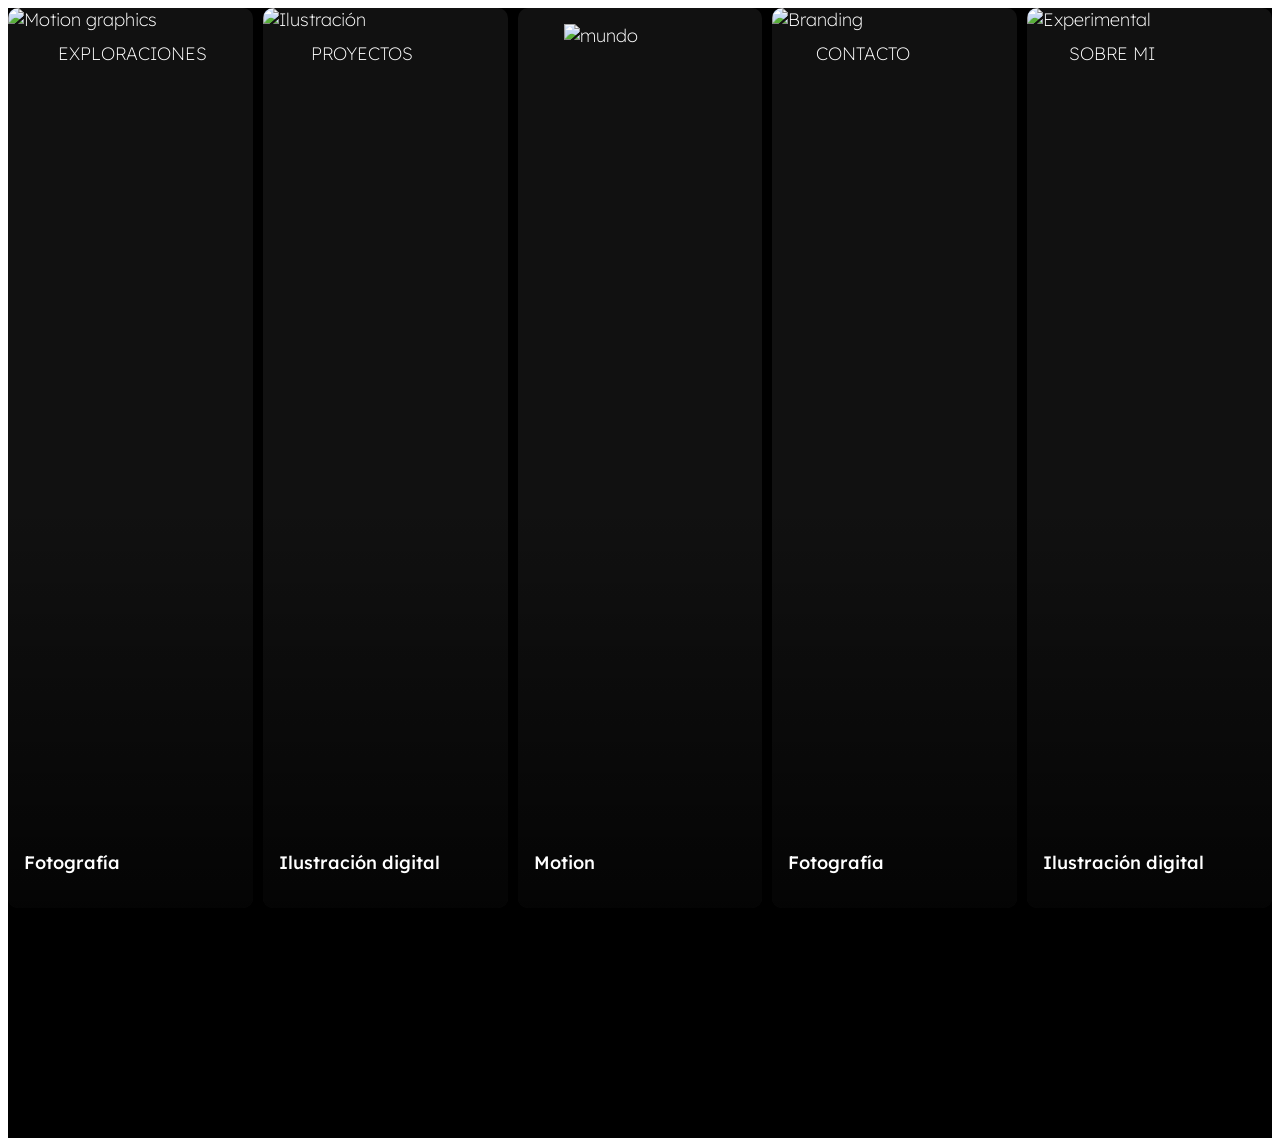
==== index.html @ 6927ef79 "Add files via upload" ====
<!doctype html>
<html>
<head>
<meta charset="UTF-8">
<title>Principal</title>
	<meta name="viewport" content="width=device-width, initial-scale=1">
	<link type="text/css" rel="stylesheet" href="estiloprincipal.css">
	<link rel="preconnect" href="https://fonts.googleapis.com">
	<link rel="preconnect" href="https://fonts.gstatic.com" crossorigin>
	<link href="https://fonts.googleapis.com/css2?family=Lexend:wght@100..900&display=swap" rel="stylesheet">
</head>

	<!--------------------------------------------------->
	
<body>
	
	<main>
		<header>
			<button class="menu-toggle" id="menu-toggle">
        	☰
    		</button>
				<ul id="menu">
				<section class="cuadro20">
					<a href="exploraciones.html"><p class="titulo2">EXPLORACIONES</p></a>
				</section>
				<section class="cuadro20 proyectos-menu">
					<p class="titulo2">PROYECTOS</p>
					<div class="opciones-proyectos">
						<a href="motions.html">Motion graphics</a>
						<a href="ilustraciones.html">Ilustración</a>
						<a href="fotografia.html">Fotografía</a>
					</div>
				</section>
				<section class="cuadro20">
					<a href="index.html"><img src="images/marcablanco.png" width="36%" alt="mundo"></a>
				</section>
				<section class="cuadro20">
					<a href="contacto.html"><p class="titulo2">CONTACTO</p></a>
				</section>
				<section class="cuadro20">
					<a href="sobremi.html"><p class="titulo2">SOBRE MI</p></a>
				</section>
				</ul>
			
				<div class="stage">
 
				<div class="carrusel">
					<div class="carrusel-item">
						<a href="fotografia.html"><img src="images/2799.jpg" alt="Motion graphics"></a>
						<p class="etiqueta">Fotografía</p>
					</div>
					<div class="carrusel-item">
						<a href="ilustraciones.html"><img src="images/sopa2.jpg" alt="Ilustración"></a>
						<p class="etiqueta">Ilustración digital</p>
					</div>
					<div class="carrusel-item">
						<a href="motions.html"><video src="images/portadaagente.mp4" autoplay muted loop playsinline></video></a>
						<p class="etiqueta">Motion</p>
					</div>
					<div class="carrusel-item">
						<a href="fotografia.html"><img src="images/citl.jpg" alt="Branding"></a>
						<p class="etiqueta">Fotografía</p>
					</div>
					<div class="carrusel-item">
						<a href="ilustraciones.html"><img src="images/agua2.png" alt="Experimental"></a>
						<p class="etiqueta">Ilustración digital</p>
					</div>
				</div>
 
				</div>
			</header>
		
		<!--------------------------------------------------->
		
	<footer>
		<section class="cuadro30">
			<a href="principal.html"><img src="images/Marca personal logo.png" width="100px" alt="logo"></a>
			<p class="links"> Motion • Illustration • Visual Narrative <br>
© 2026 Itzel Luna — Diseñado y desarrollado por la autora.</p>
		</section>
		<section class="cuadro3">
			<p class="linkss redes"> <a href="https://www.instagram.com/artdsire?igsh=OXppN3QyMmU5aHZh" target="_blank" rel="noopener noreferrer" class="linkss redes-link">Instagram</a> <br> <br> <a href="https://www.behance.net/gallery/238469421/Portfolio-2025?platform=direct" target="_blank" rel="noopener noreferrer" class="linkss redes-link">Behance</a> <br> <br> <a href="https://www.linkedin.com/in/yaraluna-diseño" target="_blank" rel="noopener noreferrer" class="linkss redes-link">LinkedIn</a> </p>
		</section>
		<section class="cuadro3">
			<p class="linkss correo">Disponible para colaboraciones <br>
			<a href="mailto:yaramirzalg@gmail.com" class="linkss correo-link">yaramirzalg@gmail.com</a></p>
		</section>
	</footer>
	</main>
	

<script>

const boton = document.getElementById("menu-toggle");
const menu = document.getElementById("menu");

boton.addEventListener("click", () => {
    menu.classList.toggle("active");
});

</script>
</body>
</html>
---- estiloprincipal.css ----
@charset "UTF-8";
/* CSS Document */

main{
	width: 100%;
	height: auto;
	background-color: black;
}
 
header{
	width: 100%;
	height: 860px;
	background-color: black;
	position:relative;
    z-index:2;
	overflow: visible;
}

.menu-toggle{
    display:none;
}
 
ul{
 
	width: 100%;
	height: auto;
	display: flex;
	justify-content: center;
	padding: 0px 70px 0px 80px;
	position: absolute;
	z-index: 10;
}
 
a{
	font-family: "lexend";
	font-weight: 200;
	font-size: 20;
	color: white;
	text-decoration: none;
}
 
.cuadro20{
	width: 20%;
	height: auto;
	position: relative;
}
 
.opciones-proyectos {
    display: none;
    flex-direction: column;
    position: absolute;
    top: 100%;
    left: 0;
    min-width: 180px;
    background: black;
    border: 0.5px solid rgba(255, 255, 255, 0.3);
    border-radius: 8px;
    padding: 8px;
    margin-top: 0px;
    z-index: 10;
}
 
.opciones-proyectos a {
    padding: 8px 10px;
    border-radius: 6px;
}
 
.opciones-proyectos a:hover {
    background: rgba(255, 255, 255, 0.1);
}
 
.proyectos-menu:hover .opciones-proyectos {
    display: flex;
}
 
.titulo2{
	font-family: "lexend";
	font-weight: 200;
	font-size: 20;
	color: white;
}
 
.stage{
	width: 100%;
	height: 92%;
    inset: 0;
    position: relative;
	z-index: 2;
	background: black;
}
 
.carrusel {
    position: relative;
    width: 100%;
    height: 780px;
    display: flex;
    align-items: stretch;
    gap: 10px;
    box-sizing: border-box;
}
 
.carrusel-item {
    position: relative;
    flex: 1 1 0%;
    min-width: 0;
    border-radius: 10px;
    overflow: hidden;
    cursor: pointer;
    background-color: #111;
    transition: flex-grow 0.6s cubic-bezier(0.22, 1, 0.36, 1);
}
 
.carrusel-item:hover {
    flex-grow: 4;
}
 
.carrusel-item img,
.carrusel-item video {
    position: absolute;
    top: 0;
    left: 0;
    width: 100%;
    height: 100%;
    object-fit: cover;
}
 
.carrusel-item::after {
    content: "";
    position: absolute;
    inset: 0;
    background: linear-gradient(to top, rgba(0,0,0,0.75) 0%, rgba(0,0,0,0) 45%);
    pointer-events: none;
}
 
.carrusel-item .etiqueta {
    position: absolute;
    left: 16px;
    bottom: 16px;
    z-index: 2;
    color: white;
    font-family: "lexend";
    font-weight: 500;
    font-size: 18px;
    white-space: nowrap;
}
 
/*-----------------------------*/
 
 
footer{
	width: 100%;
	height: 200px;
	background: #3D007F;
	display: flex;
	justify-content: space-between;
	position:sticky;
    bottom:0;
    z-index:1;
}
 
.cuadro30{
	width: 35%;
	height: 142px;
	padding: 29px 36px 29px 36px;
	background: #3D007F;
}
 
.cuadro30:nth-child(2){
	width: 15%;
	padding-left: 150px;
}
 
.links{
	font-family: "lexend";
	font-weight: 200;
	font-size: 14;
	color: white;
	line-height: 23px;
}
 
.redes{
	text-decoration: underline;
	text-decoration-color: #FFE400;
	text-underline-offset: 4px;
}
 
.redes-link{
	color: inherit;
	text-decoration: underline;
	text-decoration-color: #FFE400;
	text-underline-offset: 4px;
	cursor: pointer;
	transition: opacity 0.2s ease;
}
 
.redes-link:hover{
	opacity: 0.6;
}
 
.correo{
	text-align: right;
	padding-right: 20px;
	padding-top: 39px;
}
 
.correo-link{
	color: inherit;
	cursor: pointer;
	transition: opacity 0.2s ease;
}
 
.correo-link:hover{
	opacity: 0.6;
}

/*------------------------ CONTACTO ------------------------------------*/

.contacto{
	width: 100%;
	height: auto;
	background-color: black;
}

.contact{
	width: 100%;
	height: 120px;
	background: transparent;
	position: relative;
	z-index: 50;
}

.contenido-contacto{
	width: 100%;
	height: 660px;
	background: black;
	overflow: hidden;
	position:relative;
    z-index:2;
}


.formulario{
	width: 100%;
	height: 257px;
	background: black;
	padding-top: 10px;
	display: flex;
	flex-wrap: wrap;
	justify-content: center;
	text-align: center;
	gap:10px;
}

.cont{
	width: 100%;
	height: 200px;
	background-color: #FFE400;
	display: flex;
	justify-content: space-between;
	position: sticky;
    bottom: 0;
    z-index: 0;
	padding-top: 30px;
}

.cuadros30{
	width: 35%;
	height: 142px;
	padding: 10px 36px 29px 36px;
}

.cuadros30:first-child{
	width: 20%;
}

.cuadros3:nth-child(2){
	width: 20%;	
}

.cuadros3{
}

.link{
	font-family: "lexend";
	font-weight: 200;
	font-size: 14;
	color: black;
	line-height: 23px;
}

.nombre{
	width: 100%;
	height: 90%;
	margin-top: -90px;
}

.gigante{
	font-family: "lexend";
	font-weight: 800;
	font-size:245px;
	color: white;
	text-align: center;
}


.titulo3{
	font-family: "halant";
	font-weight: 300;
	font-size: 16px;
	color: white;
	magin: 0px;
	padding: 0px;

}

.frase{
	width: 100%;
	height: auto;
}

.campo{
	width: 50%;
	height: 30px;
	border: 0.5px solid white;
	
}

.campo-mensaje{
	height: 150px;
	width: 50%;
	border: 0.5px solid white;
}

.boton{
	position: absolute;
	top: 280px;
	right: 0px;
	width: 9%;
	height: 20px;
	margin-top: 25px;
  	margin-left: auto;
 	margin-right: 375px;
}
 
.boton-submit{
	width: 100%;
	background: black;
	color: #c8c8c8;
	border: 2px solid rgba(255, 255, 255, 0.85);
	border-radius: 50px;
	padding: 10px 5px 10px 5px;
	cursor: pointer;
	box-shadow:
    0 0 8px 2px rgba(255, 255, 255, 0.6),
    0 0 20px 6px rgba(255, 255, 255, 0.3),
    0 0 50px 15px rgba(255, 255, 255, 0.12);
}
 
.boton-submit:hover {
  background: white;
  box-shadow:
    0 0 10px 3px rgba(255, 255, 255, 0.85),
    0 0 28px 10px rgba(255, 255, 255, 0.45),
    0 0 70px 22px rgba(255, 255, 255, 0.18);
}
 
.boton3{
	font-family: "halant";
	font-size: 20px;
	font-weight: 300;
	margin: 0; 
  	padding: 0;
	text-align: center;
	color: transparent;   
 	line-height: 1;
  	transition: color 0.3s ease;
}
 
.boton-submit:hover .boton3 {
  color: black;            
}
 
input[type=text]{
	width: 95%;
	background: black;
	border: 0;
	padding: 7px 10px;
	outline: none;
}
 
input[type=text]:focus{
	color: white;
}
 
input[type=email]{
	width: 95%;
	background: black;
	border: 0;
	padding: 7px 10px;
	outline: none;
	color: #c8c8c8;
	font-family: "lexend";
}
 
input[type=email]:focus{
	color: white;
}
 
textarea{
	width: 100%;
	height: 100%;
	background: black;
	border: 0;
	outline: none;
	color: #c8c8c8;
	font-family: "lexend";
	resize: none;
	box-sizing: border-box;
	padding: 7px 18px;
}
 
textarea:focus{
	color: white;
}

/*---------------------------- SOBRE MI ------------------------------------*/

.sobremi{
	width: 100%;
	height: 2000px;
	background-color: black;
	position:relative;
    z-index:2;
}

.sobre{
	width: 100%;
	height: auto;
}

.contenido{
	width: 100%;
	height: auto;
	background: black;
	position:relative;
    z-index:2;
}

.sob{
	width: 90%;
	height: auto;
	display: flex;
	padding: 15px 70px 15px 80px;
	justify-content: center;
	position: absolute;
	background:  rgba(0, 0, 0, 0.3);
	box-shadow:
    0 0 10px 3px rgba(0, 0, 0, 0.85),
    0 0 28px 10px rgba(0, 0, 0, 0.45),
    0 0 70px 22px rgba(0, 0, 0, 0.18);
	z-index: 2;
}

.disenadora{
	font-family: "lexend";
	font-weight: 900;
	font-size: 64px;
	letter-spacing: 0%;
	color: white;
	position: absolute;
	z-index: 2;
	top: 252px;
	left: 830px;
}

.multimedia{
	font-family:"halant";
	font-size: 64px;
	font-weight: 700;
	color: transparent;
	position: absolute;
	z-index: 2;
	top: 309px;
	left: 827px;
    -webkit-text-stroke: 0.5px white;
}

.descripcion{
	width: 100%;
	height: 100px;
	background-color: black;
	text-align: center;
	padding: 80px 150px 150px 150px;
	box-sizing: border-box;
}



.so{
	width: 100%;
	height: 200px;
	background: #2F26E0;
	display: flex;
	justify-content: space-between;
	position:sticky;
    bottom:0;
    z-index:1;
}

.cuadro3{
	width: 35%;
	height: 142px;
	padding: 29px 36px 29px 36px;
}

.cuadro3:nth-child(2){
	width: 15%;
	padding-left: 150px;
}

.linkss{
	font-family: "lexend";
	font-weight: 200;
	font-size: 14;
	color: white;
	line-height: 23px;
}

.principal{
	width: 100%;
	height: 600px;
	background: black;
	display: flex;
}

.cuadro50{
	width: 50%;
	height: 220px;
	padding: 80px 150px;
}
.experiencia{
	font-family: "lexend";
	font-weight: 100;
	font-size: 20;
	color:white;
}

li{
	font-family: "lexend";
	font-size: 16;
	list-style:circle;
	list-style-position: inside;
}

.habilidades{
	width: 100%;
	background-color: #FFE400;
	height: 200px;
	display: flex;
	justify-content: center;
	padding: 0px;
	margin:0px;
}

.habilidades:last-child{
	background-color: black;
	margin-bottom:0px;
}

.div5{
	width: 25%;
	height: 200px;
	padding: 60px 80px;
}

.hab{
	font-family: "lexend";
	font-weight: 100;
	font-size: 24;
	color: black;
}

.scroll-text .palabra {
  display: inline-block;
  transition: opacity 0.1s linear;
}

@keyframes apareceHaciaArriba {
  from {
    opacity: 0;
    transform: translateY(20px);
  }
  to {
    opacity: 1;
    transform: translateY(0);
  }
}
 
.entrada {
  opacity: 0;
  animation: apareceHaciaArriba 0.8s ease-out forwards;
}
 
.entrada-delay {
  animation-delay: 0.2s;
}

.reveal {
  opacity: 0;
  transform: translateY(60px);
  transition: opacity 0.8s ease-out, transform 0.8s ease-out;
}
 
.reveal.visible {
  opacity: 1;
  transform: translateY(0);
}


/*---------------------------- MOTIONS ------------------------------------------*/

.project-scroller {
	width: 100%;
	padding: 0px;
  display: grid;
  grid-template-columns: 53% 47%;
  position: relative;
	z-index: 3;
	background: black;
}

.info-panel {
  position: sticky;
  top: 0;
  width: 100%;
  height: 830px;
  display: flex;
  flex-direction: column;
  justify-content: center;
  padding-left: 110px;
	background: #2F26E0;
	margin: 0;
}

.image-panel {
  display: flex;
  flex-direction: column;
}

.project-frame {
  height: 100%;
  overflow: hidden;
}

.project-frame img {
  width: 100%;
  height: 100%;
  object-fit: cover;
}

.counter {
  position: absolute;
  left: 58%;
  top: 50%;
  transform: translate(-50%, -50%) rotate(180deg);
  writing-mode: vertical-rl;
  font-size: 16px;
font-family: halant;
	color: white;
}

h1{
	color: white;
	font-family: lexend;
	font-weight: 700;
	font-size: 50px;
}

.detalles{
	color: white;
	font-family: lexend;
	font-weight: 200;
	font-size: 14px;
}



/*---------------------------- ILUSTRACIONES ------------------------------------*/

.ilustra{
	width: 100%;
	height: auto;
}

.barra{
	width: 100%;
	height: 120px;
	position: absolute;
    z-index: 3;
	background: transparent;
}

.tabla{
	width: 100%;
	height: 100%;
	display: flex;
	flex-wrap:wrap;
	background: black;
	position:relative;
    z-index:2;
}

.cuadros{
	width: 33.3%;
	height: 840px;
	background: black;
	box-sizing: border-box;
}

.cuadros img{
	opacity: 80%;
}

.cuadros:first-child img{
	opacity: 70%;
}

.cuadros:nth-child(4) img{
	opacity: 70%;
}

.ilupubli{
	position: absolute;
	top: 370px;
	left: 76px;
	z-index: 2;
}

.iluagua{
	position: absolute;
	top: 370px;
	left: 593px;
	z-index: 2;
}

.ilunavi{
	position: absolute;
	top: 370px;
	left: 1110px;
	z-index: 2;
}

.iluporta{
	top: 1153px;
	left: 593px;
	position: absolute;
	z-index: 2;
}

.ilufight{
	top: 1153px;
	left: 76px;
	position: absolute;
	z-index: 2;
}


.titulo1{
	font-family: "lexend";
	font-weight: 800;
	font-size: 40px;
	color: white;
	magin: 0px;
	padding: 0px;
}

.boton4{
	width: 133px;
	height: 40px;
	background: black;
	text-align: center;  
	border: 1px solid white;
	border-radius: 50px;
}

.vermas{
	font-family: "lexend";
	font-size: 14px;
	font-weight: 400;
	line-height: 1;
	color: white;
	magin: 0px;
	padding: 0px;
}

.ventana-modal{
	display: none;
	position: fixed;
	inset: 0;
	background: rgba(0,0,0,0.85);
	z-index: 9999;
	justify-content: center;
	align-items: center;
}

.ventana-modal.activo{
	display: flex;
}

.ventana-contenido{
	background: black;
	width: 80%;
	max-width: 700px;
	max-height: 820px;
	overflow-y: auto;
	padding: 40px;
	position: relative;
	box-sizing: border-box;
}

.ventana-contenido img{
	width: 100%;
	height: auto;
	margin-bottom: 20px;
	display: block;
}

.ventana-cerrar{
	position: absolute;
	top: 10px;
	right: 15px;
	font-size: 2rem;
	background: none;
	border: none;
	color: white;
	cursor: pointer;
	z-index: 2;
}

.video-proceso,
.video-proceso1,
.video-proceso2,
.video-proceso3 {
	width: 100%;
	height: auto;
	margin-bottom: 20px;
	display: block;
}

/*---------------------------- FOTOGRAFIA ------------------------------------*/

.fotogra{
	width: 100%;
	height: auto;  
	background: transparent;
	position: relative;
	z-index: 10;
}

.contenido-foto{
	width: 100%;
	height: auto;
	background: black;
	position: relative;
	z-index: 3;
}

.fondo{
	width: 100%;
	height: 2000px;
	background: black;
	display: flex;
	overflow: hidden;
	padding: 0px;
}

.tae{
	width: 594px;
	height: 406px;
	position: absolute;
	z-index: 3;
	background:url("images/tae.JPG");
	background-size: 100%;
	background-repeat: no-repeat;
	top: 150px;
	left: 150px;
	background-position: center;
	transition: background-size 1s ease;
}

.rosas{
	height: 594px;
	width: 406px;
	position: absolute;
	z-index: 3;
	background:url("images/rosas.JPG");
	background-size: 100%;
	background-repeat: no-repeat;
	top: 150px;
	right: 150px;
	background-position: center;
	transition: background-size 1s ease;
}

.mira{
	width: 524px;
	height: 349px;
	position: absolute;
	z-index: 4;
	background:url("images/mira.JPG");
	background-size: 100%;
	background-repeat: no-repeat;
	top: 650px;
	left: 150px;
	background-position: center;
	transition: background-size 1s ease;
}

.seb{
	width: 568px;
	height: 386px;
	position: absolute;
	z-index: 4;
	background:url("images/seb.JPG");
	background-size: 100%;
	background-repeat: no-repeat;
	top: 850px;
	right: 150px;
	background-position: center;
	transition: background-size 1s ease;
}

.citl{
	width: 450px;
	height: 573px;
	position: absolute;
	z-index: 4;
	background:url("images/citl.JPG");
	background-size: 100%;
	background-repeat: no-repeat;
	top: 1100px;
	left: 150px;
	background-position: center;
	transition: background-size 1s ease;
}

.jos{
	width: 450px;
	height: 573px;
	position: absolute;
	z-index: 4;
	background:url("images/jos.JPG");
	background-size: 100%;
	background-repeat: no-repeat;
	top: 1250px;
	right: 150px;
	background-position: center;
	transition: background-size 2s ease;
}


.gigante2{
	font-family: "halant";
	font-weight: 200;
	font-size: 245px;
	color: white;
	text-align: center;
}

.tae, .rosas, .mira, .seb, .citl, .jos{
	overflow: hidden;
}

.ver-mas{
	position: absolute;
	inset: 0;
	display: flex;
	align-items: center;
	justify-content: center;
	background: rgba(0, 0, 0, 0);
	color: white;
	font-family: "halant";
	font-weight: 400;
	font-size: 16px;
	opacity: 0;
	transition: background 0.3s ease, opacity 0.3s ease;
}

.tae:hover .ver-mas,
.rosas:hover .ver-mas,
.mira:hover .ver-mas,
.seb:hover .ver-mas,
.citl:hover .ver-mas,
.jos:hover .ver-mas{
	background: rgba(0, 0, 0, 0.55);
	opacity: 1;
}
 
.tae:hover,
.rosas:hover,
.mira:hover,
.seb:hover,
.citl:hover,
.jos:hover{
	background-size: 115%;
}

.galeria-modal {
  display: none;
  position: fixed;
  inset: 0;
  background: rgba(0, 0, 0, 0.9);
  z-index: 9999;
  justify-content: center;
  align-items: center;
}

.galeria-modal.activo {
  display: flex;
}

.galeria-contenido {
  display: flex;
  width: 90%;
  max-width: 1100px;
  height: 80%;
  background: #fff;
  position: relative;
  gap: 0;
}

.galeria-cerrar {
  position: absolute;
  top: 10px;
  right: 15px;
  font-size: 2rem;
  background: none;
  border: none;
  cursor: pointer;
  z-index: 10;
  line-height: 1;
}

.galeria-principal {
  flex: 2;
  background: black;
  display: flex;
  align-items: center;
  justify-content: center;
  overflow: hidden;
}

.galeria-principal img {
  max-width: 100%;
  max-height: 100%;
  object-fit: contain;
}

.galeria-info {
  flex: 1;
  padding: 30px;
  display: flex;
  flex-direction: column;
  overflow-y: auto;
}

.galeria-info h3 {
  margin-bottom: 10px;
}

.galeria-info p {
  flex-grow: 0;
  margin-bottom: 20px;
  font-size: 0.95rem;
  line-height: 1.5;
}

.galeria-miniaturas {
  display: flex;
  flex-wrap: wrap;
  gap: 8px;
  margin-top: auto;
}

.mini-thumb {
  width: 70px;
  height: 70px;
  object-fit: cover;
  cursor: pointer;
  opacity: 0.6;
  transition: opacity 0.2s ease, outline 0.2s ease;
}

.mini-thumb:hover {
  opacity: 1;
}

.mini-thumb.activa {
  opacity: 1;
  outline: 2px solid #000;
}

/*---------------------------- PROYECTO INDIVIDUAL------------------------------------*/
 
.contenido-proyecto{
	width: 100%;
	height: auto;
	background-color: black;
	padding: 0px 80px 100px 80px;
	box-sizing: border-box;
}
 
/* --- Preview --- */
 
.proyecto-preview{
	width: 100%;
	height: 70%;
	position: relative;
	background-color: black;
	overflow: hidden;
	margin-top: 20px;
	text-align: center;
}
 
.preview-video{
	width: 100%;
	height: 100%;
	object-fit: cover;
	display: block;
}
 
.preview-overlay{
	position: absolute;
	inset: 0;
	display: flex;
	flex-direction: column;
	align-items: center;
	justify-content: center;
	gap: 10px;
	background: rgba(0,0,0,0.15);
}
 
.preview-label{
	font-family: "lexend";
	font-weight: 200;
	font-size: 14px;
	color: white;
	opacity: 0.7;
	margin: 0;
}
 
.preview-titulo{
	font-family: "lexend";
	font-weight: 600;
	font-size: 32px;
	color: white;
	margin: 0;
}
 
.preview-play{
	width: 48px;
	height: 48px;
	border-radius: 50%;
	background: rgba(255,255,255,0.15);
	border: 1px solid rgba(255,255,255,0.6);
	display: flex;
	align-items: center;
	justify-content: center;
	cursor: pointer;
	transition: background 0.3s ease;
}
 
.preview-play:hover{
	background: rgba(255,255,255,0.3);
}
 

 
.proyecto-detalle{
	width: 100%;
	display: flex;
	gap: 40px;
	margin-top: 50px;
	align-items: flex-start;
	padding-left: 20px;
}
 
.proyecto-video-chico{
	width: 45%;
	height: 350px;
	position: relative;
	background-color: #1a1a1a;
	overflow: hidden;
	flex-shrink: 0;
}
 
.video-chico{
	width: 100%;
	height: 100%;
	object-fit: cover;
	display: block;
}
 
.play-chico{
	position: absolute;
	top: 50%;
	left: 50%;
	transform: translate(-50%, -50%);
	width: 36px;
	height: 36px;
	border-radius: 50%;
	background: rgba(0,0,0,0.4);
	border: 1px solid rgba(255,255,255,0.7);
	display: flex;
	align-items: center;
	justify-content: center;
	cursor: pointer;
	transition: background 0.3s ease;
	opacity: 1;
	z-index: 2;
}
 
.play-chico:hover{
	background: rgba(0,0,0,0.65);
}

.play-chico.oculto{
	opacity: 0;
	pointer-events: none;
}

.proyecto-video-chico:hover .play-chico.oculto,
.proceso-video-wrap:hover .play-chico.oculto{
	opacity: 1;
	pointer-events: auto;
}
 
.proyecto-info{
	width: 55%;
	display: flex;
	flex-direction: column;
	justify-content: space-between;
	height: 100%;
	padding: 10px 120px 0px 60px;
}
 
.proyecto-texto{
	font-family: "lexend";
	font-weight: 200;
	font-size: 15px;
	line-height: 1.6;
	color: #c8c8c8;
	margin: 0 0 30px 0;
}
 
.proyecto-botones{
	display: flex;
	flex-direction: column;
	gap: 12px;
	align-items: flex-start;
}

 
.boton-vercompleto{
	display: inline-block;
	font-family: "lexend";
	font-weight: 200;
	font-size: 13px;
	letter-spacing: 0.5px;
	background: #3D007F;
	padding: 10px 20px;
	border: solid 1px;
	border-color: white;
	text-decoration: none;
}
 
.boton-explorar{
	display: inline-block;
	font-family: "lexend";
	font-weight: 200;
	font-size: 13px;
	color: white;
	border: 1px solid rgba(255,255,255,0.5);
	padding: 9px 19px;
	text-decoration: none;
}
 

 
.proceso-creativo{
	width: 100%;
	display: flex;
	gap: 60px;
	margin-top: 120px;
	align-items: flex-start;
	padding: 0px 120px 50px 60px;
}
 
.proceso-texto{
	width: 38%;
	flex-shrink: 0;
}
 
.proceso-bloque{
	margin-top: 40px;
	padding: 40px 50px 0px 0px;
}
 
.proceso-subtitulo{
	font-family: "lexend";
	font-weight: 600;
	font-size: 13px;
	letter-spacing: 1px;
	color: white;
	text-transform: uppercase;
	margin: 0 0 10px 0;
}
 
.proceso-cuerpo{
	font-family: "lexend";
	font-weight: 200;
	font-size: 14px;
	line-height: 1.6;
	color: #c8c8c8;
	margin: 0;
	min-height: 20px;
}
 
.proceso-grid{
	width: 52.5%;
	display: flex;
	flex-direction: column;
	gap: 40px;
}
 
.proceso-label{
	font-family: "lexend";
	font-weight: 400;
	font-size: 14px;
	color: white;
	margin: 0 0 12px 0;
}
 
.proceso-img{
	width: 100%;
	height: 400px;
	background-color: #1a1a1a;
	background-size: cover;
	background-position: center;
}

.proceso-img:first-child{
	height: 380px;
}
 
.proceso-fila-doble{
	width: 100%;
	display: flex;
	gap: 40px;
}
 
.proceso-fila-doble .proceso-item{
	width: 50%;
}


 
.proceso-video-wrap{
	width: 100%;
	height: 400px;
	position: relative;
	background-color: #1a1a1a;
	overflow: hidden;
}
 
.proceso-video{
	width: 100%;
	height: 100%;
	object-fit: cover;
	display: block;
}
 

 


/*------------------------------------ RESPONSIVE -------------------------------------*/


/*---- CELULARES ----*/
@media only screen and (min-width:0px) and (max-width:767px){

/*------------------ INDEX ------------------------*/

.menu-toggle{
    display:block;
    position:absolute;
    top:20px;
    right:20px;
    z-index:100;
    background:none;
    border:none;
    color:white;
    font-size:34px;
    cursor:pointer;
}
	
ul{
    display:none;
}
	
ul.active{
    display:flex;
    flex-direction:column;
    align-items:center;
    gap:20px;
    position:absolute;
    top:70px;
    left:0;
    width:100%;
    background:black;
    padding:30px 0;
}
	
.cuadro20{
    width:100%;
}

a,
.titulo2{
    font-size:12px;
}

.stage{
    height:auto;
}

.carrusel{
    height:auto;
    flex-direction:column;
    gap:12px;
}

.carrusel-item{
    flex:none;
    height:200px;
}

.carrusel-item:hover{
    flex:none;
}

.carrusel-item .etiqueta{
    font-size:12px;
    left:12px;
    bottom:12px;
}

.opciones-proyectos{
    position:relative;
    width:100%;
    border:none;
}

footer{
    height: auto;
    flex-direction:column;
	padding: 0px;
}

.cuadro30{
	height: 145px;
	padding: 200px 0px 0px 15px;
	width: 96%;
	font-size: 12px;
	}
	
.cuadro3{
	width:100%;
	padding: 0px;
	text-align: left;
}
	
.cuadro3:nth-child(2){
	width: 94.5%;
	text-align: left;
	padding: 0px 0px 0px 20px;
	}

.correo{
	padding: 40px 0px 20px 20px;
	text-align: left;
	font-size: 12px;
}


/*------------------ CONTACTO ------------------------*/

.contenido-contacto{
    width:100%;
    height:625px;
    position:relative;
    overflow:hidden;
}
	
.formulario{
    width:100%;
    height:auto;
    padding:10px 0 70px;
    display:flex;
    flex-direction:column;
    align-items:center;
    gap:15px;
}
	
.campo,
.campo-mensaje{
    width: 80%;
	padding: 0px;
}
	
	.campo{
		height: 30px;
	}
	
.boton{
    top:300px;
    right:0;
    width:25%;
    margin-right:55px;
}
	
	
.nombre{
	padding-top: 90px;
}
	
.gigante{
    font-size:94px;
	text-align: center;
}

.nombre{
    margin-top:0;
}

	
	.cuadros30{
		padding-top: 0px;
		padding-bottom: 80px;
		padding-left: 20px;
	}
	
	.cuadros3:nth-child(2){
		padding-left: 20px;
	}
	
.cont{
    height: auto;
    flex-direction:column;
	padding-top: 50px;
}

.link{
	font-size: 12px;
	padding-bottom: 10px;
	}

.correo{
	padding: 0px 0px 20px 20px;
	text-align: left;
	font-size: 12px;
}


/*------------------ SOBRE MI ------------------------*/
header{
    height:auto;
}
	
.sobremi{
	width: 100%;
	height: auto;
}

.sob{
	height: 300px;
	display: none;
	flex-direction: column;
	position: absolute;
	top: 10px;
	width: 100%;
	background: black;
	z-index: 30;
}

.sob.active{
	display: flex;
}
	
	.opciones-proyectos{
		margin-top: 0px;
		padding-top: 0px;
		top:10px;
	}

.disenadora,
.multimedia{
	position:absolute;
    left:30%;
    transform:translateX(-50%);
    width:90%;
    text-align:center;
}

.disenadora{
	top:45%;
    font-size:32px;
}

.multimedia{
	top:53%;
    font-size:30px;
}

.foto-sobre{
    width:100%;
    height:420px;
    object-fit:cover;
    object-position:center;
}	

	.contenido{
		width: 100%;
		box-sizing: border-box;
	}	

.descripcion{
	width: 100%;
    padding: 55px 10px;
}

.descripcion .experiencia{
    font-size:15px;
    line-height:1.8;
    text-align:left;
}

.principal{
	width: 100%;
	padding-top: 150px;
	flex-direction: column;
	height: auto;
}

.cuadro50{
	width: 100%;
	height: auto;
	padding: 20px;
	box-sizing: border-box;
}

.experiencia{
    font-size:12px;
    line-height:1.6;
}

.cuadro50 li{
    margin-left:14px;
    line-height:1;
}

	.cuadro50:last-child{
		height: 20%;
		padding-top: 0px;
		padding-bottom: 120px;
	}

li{
	font-size: 14px;
}

.habilidades{
	flex-wrap: wrap;
	height: 500px;
	padding: 0px;
}

.div5{
	text-align: center;
  	width:100%;
	height: 60px;
    box-sizing:border-box;
	margin:0px;
	padding: 20px 0 20px 0px;
}

.hab{
	font-size:12px;
    line-height:1.5;
}

	.habilidades:last-child{
		height: 100px;
	}
	
	.so{
	width: 89%;
	height: auto;
    flex-direction:column;
	padding-top: 10px;
	padding-left: 60px;
	}

	.links, .redes{
		font-size: 12px;
	}

	
/*---------------------- MOTIONS -------------------------*/

.project-scroller {
width: 100%;
padding: 0px;
display: grid;
grid-template-columns: 45% auto;
background: black;
}

.info-panel {
top: 0;
width: 100%;
height: 830px;
padding:0px 20px 0px 20px;
margin: 0;
}

.image-panel {
height: 1200px;
}


.project-frame img {
object-fit: auto;
}

.counter {
  left: 48%;
  top: 50%;
}

	
.fotogra{
	width: 100%;
	font-size: 12px;
	padding: 0px;
	margin: 0px;
}
	
.counter {
  font-size: 12px;
font-family: halant;
	color: white;
}

h1{
	color: white;
	font-family: lexend;
	font-weight: 700;
	font-size: 30px;
	padding: 0px 30px 0px 30px;
}
	.detalles{
		padding: 0px 30px 0px 30px;
	}
/*---------------------- ILUSTRACIONES -------------------*/	
.barra{
    height:70px;
}

.tabla{
    display:flex;
    flex-direction:column;
}

.cuadros{
    width:100%;
    height:auto;
    position:relative;
}

.cuadros img{
    width:100%;
    height:420px;
    object-fit:cover;
    display:block;
}

.ilupubli,
.iluagua,
.ilunavi,
.ilufight,
.iluporta{
    position:absolute;
    top:50%;
    left:25px;
    transform:translateY(-50%);
}

.titulo1{
    font-size:28px;
}

.titulo3{
    font-size:14px;
}

.boton4{
    width:110px;
    height:35px;
}

.vermas{
    font-size:12px;
}

.ventana-contenido{
    width:95%;
    padding:20px;
}
	
/*---------------------- FOTOGRAFÍA -------------------*/	


.fondo{
    height:auto;
    padding:40px 0 80px;
	position: absolute;
	z-index: 1;
}

.gigante2{
    font-size:320px;
    line-height:0.9;
    text-align:center;
}

.contenido-foto{
    overflow:hidden;
}

.tae,
.rosas,
.mira,
.seb,
.citl,
.jos{
    position:relative;
    top:auto;
    left:auto;
    right:auto;

    width:90%;
    height:260px;

    margin:20px auto;
    display:block;

    background-size:cover;
    background-position:center;
}

.rosas,
.citl,
.jos{
    height:380px;
}

.galeria-contenido{
    width:95%;
    height:90%;
    flex-direction:column;
	position: absolute;
	z-index: 2;
}

.galeria-principal{
    height:55%;
}

.galeria-info{
    padding:20px;
}

.mini-thumb{
    width:55px;
    height:55px;
}
	
.galeria-cerrar{
	color: white;
}
	
	
/*---------------------- PROYECTO INDIVIDUAL -------------------------*/

.contenido-proyecto,
.contenido{
	width: 100%;
    padding: 0 20px 60px 20px;
}

.proyecto-preview{
    margin-top: 0;
}

.preview-titulo{
    font-size: 24px;
	margin-bottom: 0px;
}

.proyecto-detalle{
	width: 85%;
    flex-direction: column;
    gap: 30px;
    padding:30px;;
    margin-top: 50px;
}

.proyecto-video-chico{
    width: 100%;
    height: 220px;
	margin-bottom: 20px;
}

.proyecto-info{
    width: 100%;
    padding: 0;
}

.proyecto-texto{
    font-size: 14px;
    line-height: 1.7;
}

.proyecto-botones{
	padding-top: 30px;
    width: 100%;
}

.boton-vercompleto,
.boton-explorar{
    width: 40%;
    text-align: center;
    box-sizing: border-box;
}

.proceso-creativo{
	width: 85%;
    flex-direction: column;
    gap: 40px;
    margin-top: 80px;
    padding: 30px;
}

.proceso-texto{
    width: 100%;
}

.proceso-grid{
    width: 100%;
}

.proceso-bloque{
    padding: 25px 0 0 0;
}

.proceso-fila-doble{
    flex-direction: column;
    gap: 25px;
}

.proceso-fila-doble .proceso-item{
    width: 100%;
}

.proceso-img,
.proceso-video-wrap{
    height: 220px;
}

.proceso-img:first-child{
    height: 220px;
}
	ul.active{
		align-content: center;
		text-align: center;
		gap:10px;
	}

}


/*--- TABLETS ---*/
@media only screen and (min-width:768px) and (max-width:1023px){
	
	
header{
    height:800px;
    min-height:auto;
	
}

ul{
    padding:25px 40px;
}

a,
.titulo2{
    font-size:18px;
}

.carrusel{
    height:850px;
}

.carrusel-item .etiqueta{
    font-size:16px;
}

footer{
	height: 300px;
    display:flex;
    justify-content:space-between;
	padding-top: 70px;
    padding-left:30px;
    box-sizing:border-box;
}
.cuadro30,
.cuadro3{
    height:auto;
}

.cuadro30{
    width:30%;
}

.cuadro3{
    width:20%;
}
	
	.cuadro3:nth-last-child(2){
		padding-left: 20px;
	}
	
.links{
    margin-top:15px;
	margin-left: 0px;
	margin-right: 0px;
}
	
	.linkss{
		margin-right: 70px;
		margin-top:75px;
	}

.correo{
    padding-right:40px;
    text-align:left;
}
	
.correo-link{
	font-size: 16px;
	text-align:right;		
}
	
	
/*/*------------------ CONTACTO ----------------------*/
.contenido-contacto{
    width:100%;
    height:628px;
    position:relative;
    overflow:hidden;
}	

.formulario{
    width:100%;
    height:auto;
    gap:15px;
}

.campo,
.campo-mensaje{
    width:80%;
}

	.campo{
		height: 50px;
	}
	.campo-mensaje{
		height: 160px;
	}
	
.nombre{
	padding-top: 130px;
}
	
.gigante{
    font-size:141px;
	text-align: center;
}

.boton{
	top:320px;
    width:20%;
	margin-right:100px;
}


.cuadros30{
	font-size: 14px;
    padding: 0px 20px 0px 0px;
}
	.cuadros30:first-child{
		width: 35%;
	}

	.link{
		font-size: 14px;
	}
	.correo-link, .correo{
		font-size: 14px;
		padding-right: 10px;
	}

.cuadros3:nth-child(2){
    padding-right:10px;
}


/*------------------ SOBRE MI ------------------------*/

.menu-toggle{
	display:none;
}
 
header{
	height:auto;
}
 
.sobremi{
	height:auto;
}
 
.sob{
	width:100%;
	display:flex;
	justify-content:space-evenly;
	align-items:center;
	padding:20px 30px;
	position:absolute;
	top:0;
	left:0;
	box-sizing:border-box;
	background:rgba(0,0,0,.25);
}
 
.cuadro20{
	width:auto;
}
 
.titulo2{
	font-size:16px;
}
 
.foto-sobre{
	width:100%;
	height:600px;
	object-fit:cover;
	object-position:center;
}
 
.disenadora,
.multimedia{
	position:absolute;
	left:50%;
	transform:translateX(-50%);
	width:90%;
	text-align:center;
}
 
.disenadora{
	top:58%;
	font-size:48px;
}
 
.multimedia{
	top:68%;
	font-size:46px;
}
 
.descripcion{
	padding:60px;
}
 
.descripcion .experiencia{
	font-size:17px;
	line-height:1.8;
	text-align:center;
}
 
.principal{
	display:flex;
	flex-direction:row;
	gap:35px;
	padding:30px 40px 80px;
	height:auto;
}
 
.cuadro50{
	width:50%;
	height:auto;
	padding:0;
	box-sizing:border-box;
}
 
.experiencia{
	font-size:15px;
	line-height:1.8;
}
 
.cuadro50 li{
	margin-left:18px;
	line-height:1.6;
}
 
.habilidades{
	display:flex;
	flex-wrap:wrap;
	justify-content:center;
	height:auto;
	padding:40px 20px;
}
 
.div5{
	width:33.3%;
	height:auto;
	padding:25px 15px;
	box-sizing:border-box;
	text-align:center;
}
 
.hab{
	font-size:18px;
	line-height:1.5;
}
 
.habilidades:last-child{
	height:120px;
}
 
.so{
	width:100%;
	display:flex;
	justify-content:space-between;
	align-items:flex-start;
	padding:40px;
	box-sizing:border-box;
}
 
.cuadro3{
	width:33%;
	padding:0;
}
 
.cuadro3:nth-child(2){
	padding-left:20px;
}
 
.links,
.linkss,
.redes,
.correo{
	font-size:14px;
}	
	
/*---------------------- MOTIONS -------------------------*/
	
	
.mo{
	width: 70%;
}

	.grphics{
		margin: 0px;
		width: 100%;
	}
	
	.cuadro20{
		margin-left: 20px;
		width:  20%;
	}
	
	.cuadro20:nth-child(3){
		margin-left: 50px;
		margin-right: 0px;
		
		width:  50%;
	}
.project-scroller {
width: 100%;
padding: 0px;
display: grid;
grid-template-columns: 53% auto;
background: black;
}

.info-panel {
top: 0;
width: 98%;
height: 830px;
padding-left: 80px;
margin: 0;
}

.image-panel {
height: 1200px;
}


.project-frame img {
object-fit: auto;
}

.counter {
  left: 58%;
  top: 50%;
}

	
.fotogra{
	width: 90%;
	font-size: 14px;
	padding: 0px;
	margin: 0px;
}

	.cuadro20{
		width: 40%;
	}
/*---------------------- ILUSTRACIONES -------------------*/	
.tabla{
    display:flex;
    flex-wrap:wrap;
}

.cuadros{
    width:50%;
    height:550px;
    position:relative;
}

.cuadros:last-child{
    display:none;
}

.cuadros img{
    width:100%;
    height:100%;
    object-fit:cover;
}

.ilupubli,
.iluagua,
.ilunavi,
.ilufight,
.iluporta{
    position:absolute;
    top:50%;
    left:35px;
    transform:translateY(-50%);
}

.titulo1{
    font-size:34px;
}

.titulo3{
    font-size:15px;
}

.ventana-contenido{
    width:90%;
}	
	
	
/*---------------------- FOTOGRAFÍA ----------------------*/

.fondo{
    height:auto;
    padding: 0 0px 0 100px;
	position: absolute;
	z-index: 1;
}

.gigante2{
    font-size:300px;
    text-align:left;
}

.tae,
.rosas,
.mira,
.seb,
.citl,
.jos{
    position:relative;
    top:auto;
    left:auto;
    right:auto;

    width:80%;
    margin:30px auto;

    background-size:cover;
    background-position:center;
}

.tae,
.mira,
.seb{
    height:420px;
}

.rosas,
.citl,
.jos{
    height:550px;
}

.galeria-contenido{
    width:95%;
	position: absolute;
	z-index: 2;
}
	
.fotogra{
	width: 100%;
	font-size: 12px;
	padding: 0px;
	margin: 0px;
}

	
/*-------------- PROYECTO INDIVIDUAL --------------------*/

.proyecto-detalle{
    flex-direction: column;
    gap: 40px;
    padding-left: 0;
}

.proyecto-video-chico{
    width: 100%;
    height: 380px;
}

.proyecto-info{
    width: 87%;
    padding: 60px;
}

	.barra{
		width: 90%;
		
	}
	.cuadro20{
		width: 20%;
		padding: 0px;
		margin-right:10px;
		font-size: 12px;
	}
.proceso-creativo{
	width: 100%;
    flex-direction: column;
    gap: 50px;
    padding: 0 0px 50px;
}

.proceso-texto{
	
	padding: 60px;
    width: 90%;
}

.proceso-grid{
	padding: 50px;
    width: 85%;
}

.proceso-fila-doble{
    gap: 25px;
}

.proceso-img,
.proceso-video-wrap{
    height: 320px;
}
	
.so{
    width:100%;
    height:300px;
    display:flex;
    justify-content:space-between;
    align-items:flex-start;
    padding:70px 30px 0 30px;
    box-sizing:border-box;
}

.cuadro30,
.cuadro3{
    width:30%;
    height:auto;
    padding:0;
}

.cuadro30:nth-child(2),
.cuadro3:nth-child(2){
    width:20%;
    padding-left:20px;
}

.links,
.linkss{
    font-size:14px;
    line-height:22px;
}

.correo{
    padding:0;
    text-align:left;
    font-size:14px;
}

.correo-link{
    font-size:14px;
}
	
}
/*--- COMPUTADORA ---*/
@media only screen and (min-width:1024px) and (max-width:1439px) {
	
/*------------------ INDEX ------------------------*/

header{
    height:900px;
}

ul{
    padding:0 50px;
}

a,
.titulo2{
    font-size:18px;
}

.carrusel{
    height: 900px;
}

footer{
    height:230px;
}

.cuadro30{
    padding:25px;
}

.cuadro30:nth-child(2){
    padding-left:90px;
}

/*------------------ CONTACTO ------------------------*/

.contenido-contacto{
    height:620px;
}

.campo{
	
}

.nombre{
	margin-top: -80px;
}
	
.gigante{
    font-size:230px;
	text-align: center;
}

.boton{
	top:270px;
    width:11%;
	margin-right:295px;
}

.cuadros30{
	width: 5%;
    padding:0px;
}

.cuadros30:first-child{
	width: 25%;
	padding:40px;
}

.cuadros3:nth-child(2){
	padding: 30px 60px 30px 40px;
}

.correo{
	padding-right: 70px;
}



/*------------------ SOBRE MI ------------------------*/

.sobremi{
	height:auto;
}
 
.sob{
	width:100%;
	display:flex;
	align-items:center;
	position:absolute;
	box-sizing:border-box;
	background:rgba(0,0,0,.25);
	padding-right: 0px;
}
 
.cuadro20{
	width: 100%;
	padding: 0px;
	margin: 0px;
	font-size: 14px;
}
 
.foto-sobre{
	width:100%;
	height:750px;
	object-fit:cover;
	object-position:center;
}
 
.disenadora,
.multimedia{
	width: 70%;
	position:absolute;
	left:30%;
	transform:translateX(-50%);
	text-align:center;
}
 
.disenadora{
	top:40%;
	font-size:56px;
}
 
.multimedia{
	top:49%;
	font-size:54px;
}
 
.descripcion{
	padding:80px 120px;
}
 
.descripcion .experiencia{
	font-size:18px;
	line-height:1.8;
	text-align:center;
}
 
.principal{
	width: 85%;
	display:flex;
	flex-direction:row;
	gap:50px;
	padding:200px 80px 90px;
	height:auto;
}
 
.cuadro50{
	width:50%;
	height:auto;
	padding:0;
	box-sizing:border-box;
}
 
.experiencia{
	font-size:14px;
	line-height:1.8;
	padding: 0px;
	margin: 0px;
}
 
.cuadro50 li{
	margin-left:0px;
	line-height:1.7;
	padding: 0px;
}
 
.habilidades{
	width: 98%;
	display:flex;
	flex-wrap:wrap;
	justify-content:center;
	height:auto;
	padding:50px 20px 50px 0px;
}
 
.div5{
	width:20%;
	height:auto;
	padding:30px 20px;
	box-sizing:border-box;
	text-align:center;
}
 
.hab{
	font-size:19px;
	line-height:1.5;
}
 
.habilidades:last-child{
	height:100px;
}
 
.lista-exp{
	height:100px;
	padding: 0px;
	margin:0px;
	color: white;
	font-size: 14px;
	font-family: lexend;
	font-weight: 100;
}
	

.so{
	width:100%;
	display:flex;
	justify-content:space-between;
	align-items:flex-start;
	padding:50px 60px;
	box-sizing:border-box;
	height:auto;
}
 
.cuadro3{
	width:30%;
	padding:0;
}
 
.cuadro3:nth-child(2){
	padding-left:40px;
}
 
.links,
.linkss,
.redes,
.correo{
	font-size:15px;
}


	
/*---------------------- MOTIONS -------------------------*/	

.project-scroller {
width: 100%;
padding: 0px;
display: grid;
grid-template-columns: 53% auto;
background: black;
}

.info-panel {
width: 100%;
}

.image-panel {
height: 1200px;
}


.project-frame img {
object-fit: auto;
}

.counter {
  left: 58%;
  top: 50%;
}

	
.fotogra{
	width: 100%;
	font-size: 16px;
	padding: 0px;
	margin: 0px;
}

/*------------------ ILUSTRACIONES ----------------------*/

.cuadros{
    height:650px;
    position:relative;
}

.cuadros img{
    width:100%;
    height:100%;
    object-fit:cover;
}

.ilupubli,
.iluagua,
.ilunavi,
.ilufight,
.iluporta{
    position:absolute;
    top:50%;
    left:45px;
    transform:translateY(-50%);
}

.titulo1{
    font-size:36px;
}

.titulo3{
    font-size:16px;
}

.ventana-contenido{
    width:85%;
}
	

/*---------------------- FOTOGRAFÍA ----------------------*/

.fondo{
    height:1850px;
}

.gigante2{
    font-size:250px;
}

.tae{
    left:70px;
}

.rosas{
    right:70px;
}

.mira{
    left:70px;
}

.seb{
    right:70px;
}

.citl{
    left:70px;
}

.jos{
    right:70px;
}

.galeria-contenido{
    width:90%;
}
	
	
	
/*----------------- PROYECTO INDIVIDUAL -----------------*/

	.proyecto-detalle{
    padding-left: 0;
}

.proyecto-info{
    padding: 0 40px;
}

.proceso-creativo{
    padding: 0 40px 50px;
    gap: 40px;
}

.proceso-bloque{
    padding-right: 20px;
}
	
}
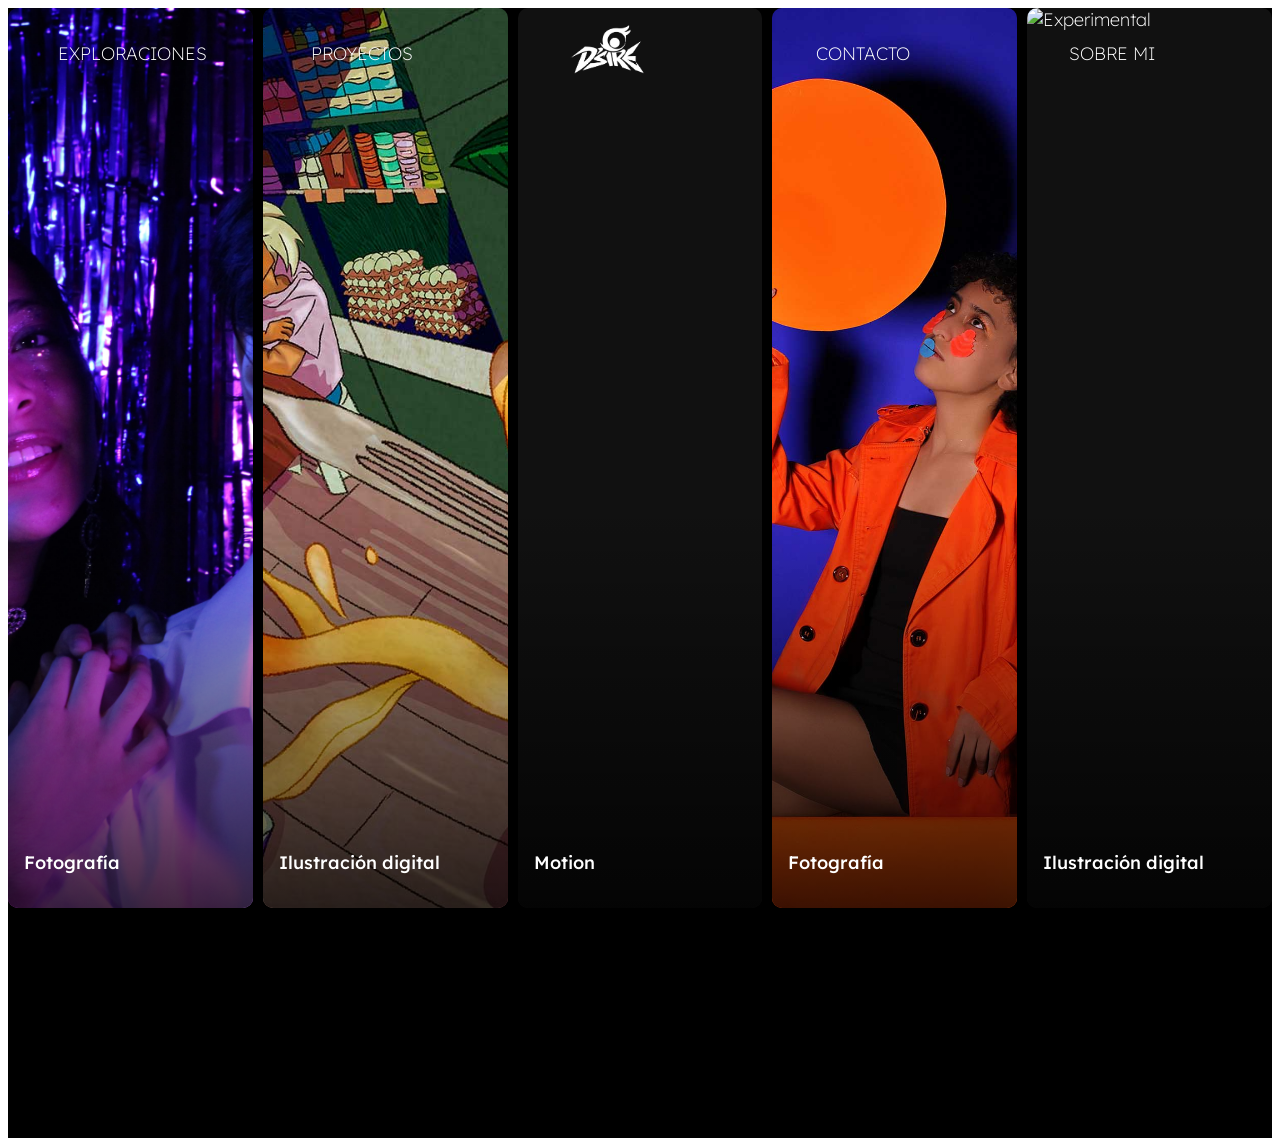
==== commit 939db5f7: "Update index.html" ====
--- a/index.html
+++ b/index.html
@@ -62,7 +62,7 @@
 						<p class="etiqueta">Fotografía</p>
 					</div>
 					<div class="carrusel-item">
-						<a href="ilustraciones.html"><img src="images/agua2.png" alt="Experimental"></a>
+						<a href="ilustraciones.html"><img src="images/agua2.jpg" alt="Experimental"></a>
 						<p class="etiqueta">Ilustración digital</p>
 					</div>
 				</div>
--- a/estiloprincipal.css
+++ b/estiloprincipal.css
@@ -448,9 +448,9 @@
 
 .sob{
 	width: 90%;
-	height: auto;
+	height: 70px;
 	display: flex;
-	padding: 15px 70px 15px 80px;
+	padding: 15px 0px 15px 140px;
 	justify-content: center;
 	position: absolute;
 	background:  rgba(0, 0, 0, 0.3);
@@ -879,7 +879,7 @@
 	height: 406px;
 	position: absolute;
 	z-index: 3;
-	background:url("images/tae.JPG");
+	background:url("images/tae.jpg");
 	background-size: 100%;
 	background-repeat: no-repeat;
 	top: 150px;
@@ -893,7 +893,7 @@
 	width: 406px;
 	position: absolute;
 	z-index: 3;
-	background:url("images/rosas.JPG");
+	background:url("images/rosas.jpg");
 	background-size: 100%;
 	background-repeat: no-repeat;
 	top: 150px;
@@ -907,7 +907,7 @@
 	height: 349px;
 	position: absolute;
 	z-index: 4;
-	background:url("images/mira.JPG");
+	background:url("images/mira.jpg");
 	background-size: 100%;
 	background-repeat: no-repeat;
 	top: 650px;
@@ -921,7 +921,7 @@
 	height: 386px;
 	position: absolute;
 	z-index: 4;
-	background:url("images/seb.JPG");
+	background:url("images/seb.jpg");
 	background-size: 100%;
 	background-repeat: no-repeat;
 	top: 850px;
@@ -935,7 +935,7 @@
 	height: 573px;
 	position: absolute;
 	z-index: 4;
-	background:url("images/citl.JPG");
+	background:url("images/citl.jpg");
 	background-size: 100%;
 	background-repeat: no-repeat;
 	top: 1100px;
@@ -949,7 +949,7 @@
 	height: 573px;
 	position: absolute;
 	z-index: 4;
-	background:url("images/jos.JPG");
+	background:url("images/jos.jpg");
 	background-size: 100%;
 	background-repeat: no-repeat;
 	top: 1250px;
@@ -2911,4 +2911,4 @@
     padding-right: 20px;
 }
 	
-}+}
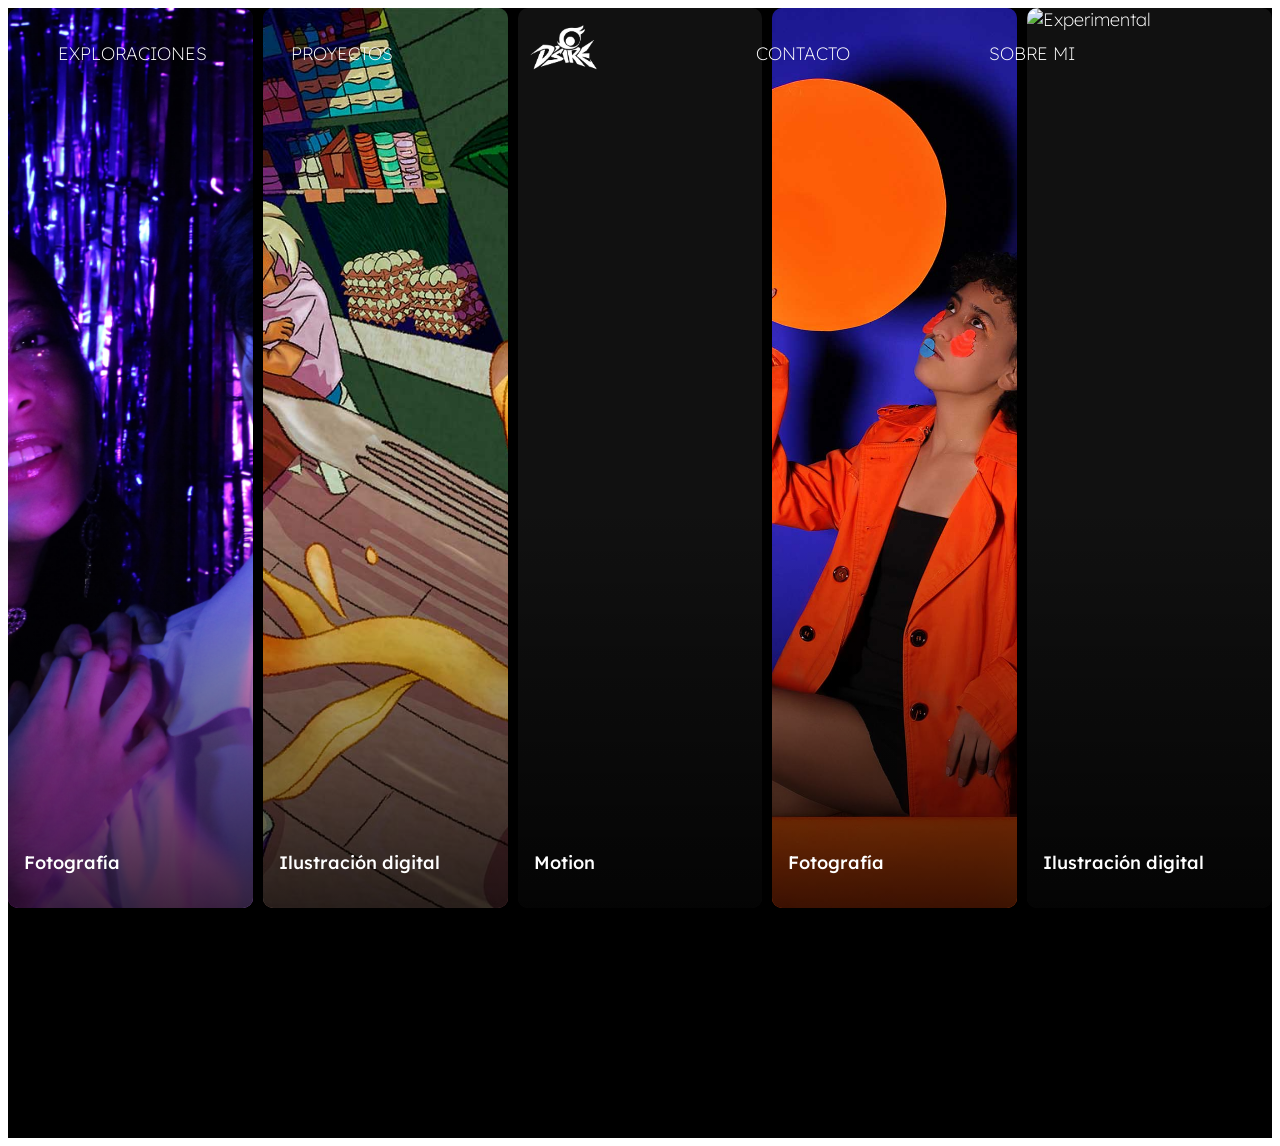
==== commit b61c5bd3: "Update index.html" ====
--- a/index.html
+++ b/index.html
@@ -13,7 +13,6 @@
 	<!--------------------------------------------------->
 	
 <body>
-	
 	<main>
 		<header>
 			<button class="menu-toggle" id="menu-toggle">
@@ -87,7 +86,6 @@
 		</section>
 	</footer>
 	</main>
-	
 
 <script>
 
@@ -99,5 +97,6 @@
 });
 
 </script>
+
 </body>
 </html>
--- a/estiloprincipal.css
+++ b/estiloprincipal.css
@@ -1,6 +1,5 @@
 @charset "UTF-8";
 /* CSS Document */
-
 main{
 	width: 100%;
 	height: auto;
@@ -9,7 +8,7 @@
  
 header{
 	width: 100%;
-	height: 860px;
+	height: auto;
 	background-color: black;
 	position:relative;
     z-index:2;
@@ -21,14 +20,14 @@
 }
  
 ul{
- 
 	width: 100%;
 	height: auto;
 	display: flex;
 	justify-content: center;
-	padding: 0px 70px 0px 80px;
+	padding: 0px 10px 0px 80px;
 	position: absolute;
 	z-index: 10;
+	box-sizing: border-box;   /* <- esto */
 }
  
 a{
@@ -638,7 +637,7 @@
   flex-direction: column;
   justify-content: center;
   padding-left: 110px;
-	background: #2F26E0;
+	background: #2f26e0;
 	margin: 0;
 }
 
